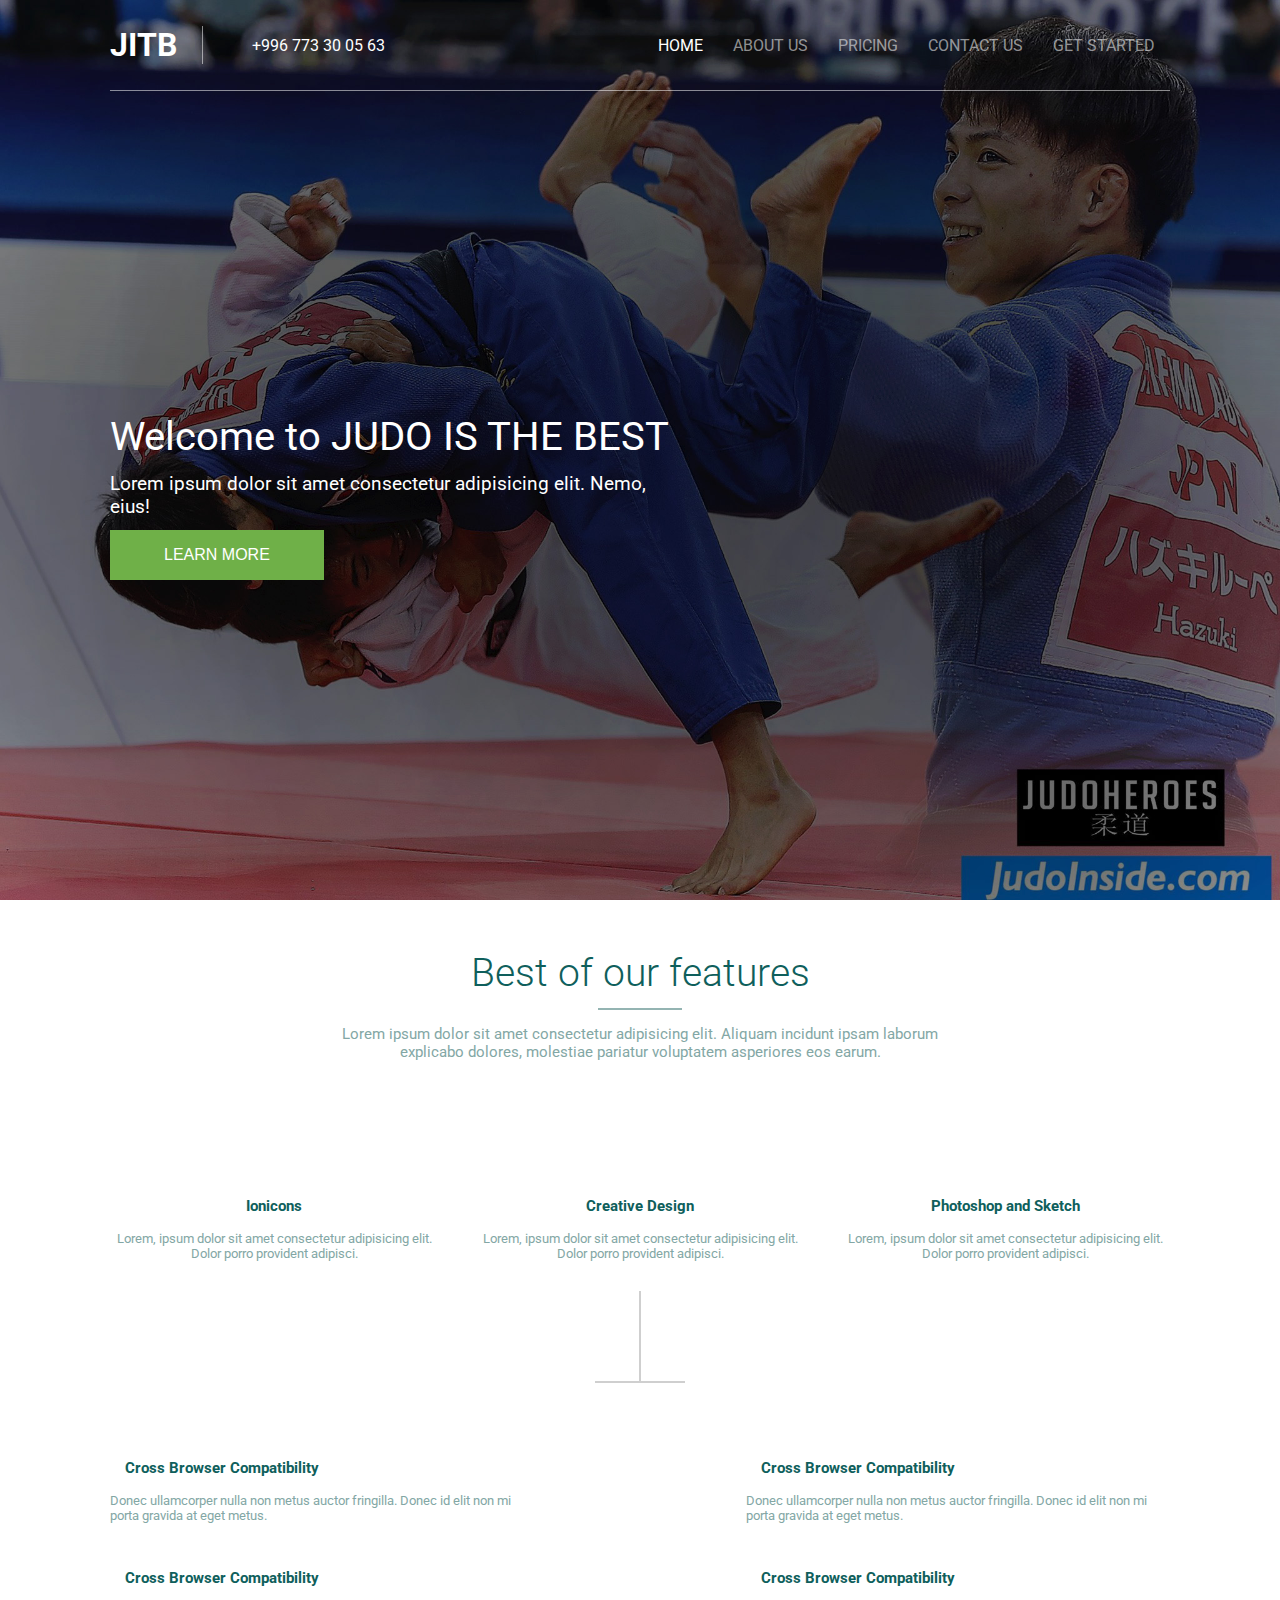
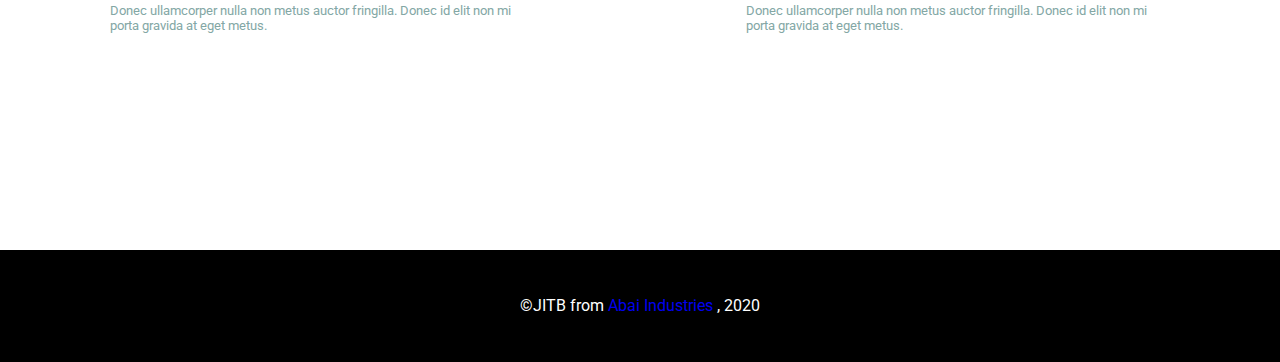
==== Cooperation/index.html @ 3af18074 "Сайт №1" ====
<!DOCTYPE html>
<html lang="en">
<head>
    <meta charset="UTF-8">
    <meta name="viewport" content="width=device-width, initial-scale=1.0">
    <title>Document</title>
    <link rel="stylesheet" href="./style.css">
</head>
<body>
    <div class="header">
      <div class="container">
        <div class="header__nav">
          <div class="header__nav-left">
            <h1 class="nav-logo">JITB</h1>
            <div class="nav-phone__block">
              <i class="nav-phone__icon"></i>
              <span class="nav-phone__number">+996 773 30 05 63</span>
            </div>
          </div>
          <div class="header__nav-right">
            <ul class="menu">
              <li class="menu__item bold">Home</li>
              <li class="menu__item">About us</li>
              <li class="menu__item">Pricing</li>
              <li class="menu__item">Contact us</li>
              <li class="menu__item">Get started</li>
            </ul>
            <div class="burger-menu">
              <div class="line"></div>
              <div class="line"></div>
              <div class="line"></div>
            </div>
          </div>
        </div>
        <div class="header__body">
          <p class="header__body-h1">Welcome to JUDO IS THE BEST</p>
          <p class="header__body-desc">
            Lorem ipsum dolor sit amet consectetur adipisicing elit. Nemo, eius!
          </p>
          <form action="https://www.instagram.com/judo_is_the_best/">
            <button class="header__body-btn">learn more</button>
          </form>
        </div>
      </div>
    </div>

    <div class="main">
      <div class="container">    
        <div class="main-desc">
          <h2 class="main-title">Best of our features</h2>
          <div class="main-title-line"></div>
          <p class="main__desc">
            Lorem ipsum dolor sit amet consectetur adipisicing elit. Aliquam
            incidunt ipsam laborum explicabo dolores, molestiae pariatur
            voluptatem asperiores eos earum.
          </p>
        </div>
        
        <ul class="first-features features">
          <li class="first-features__item">
            <img class="first-features-img" src="../images/services/lonicons.png" alt="">
            <h5>Ionicons</h5>
            <p>
              Lorem, ipsum dolor sit amet consectetur adipisicing elit. 
              Dolor porro provident adipisci.
            </p>
          </li>
          <li class="first-features__item">
            <img class="first-features-img" src="../images/services/creative-design.png" alt="">
            <h5>Creative Design</h5>
            <p>
              Lorem, ipsum dolor sit 
              amet consectetur adipisicing 
              elit. Dolor porro provident 
              adipisci.
            </p>
          </li>
          <li class="first-features__item">
            <img class="first-features-img" src="../images/services/photo-and-sketch.png" alt="">
            <h5>Photoshop and Sketch</h5>
            <p>
              Lorem, ipsum dolor sit 
              amet consectetur adipisicing 
              elit. Dolor porro provident 
              adipisci.
            </p>
          </li>
        </ul>

        <div class="stick">
          <div class="stick-1"></div>
          <div class="stick-2"></div>
        </div>
        
        <ul class="second-features features">
          <li class="second-features__item">
            <div class="second-features-title">
              <img src="../images/services/cross-browser.png" alt="" class="second-features-img">
              <h5>Cross Browser Compatibility</h5>
            </div>
            <p>
              Donec ullamcorper nulla non metus auctor fringilla. Donec id elit non mi porta gravida at eget metus.
            </p>
          </li>
          <li class="second-features__item">
            <div class="second-features-title">
              <img src="../images/services/creative-idea.png" alt="" class="second-features-img">
              <h5>Cross Browser Compatibility</h5>
            </div>
            <p>
              Donec ullamcorper nulla non metus auctor fringilla. Donec id elit non mi porta gravida at eget metus.
            </p>
          </li>
          <li class="second-features__item">
            <div class="second-features-title">
              <img src="../images/services/pixel perfect.png" alt="" class="second-features-img">
              <h5>Cross Browser Compatibility</h5>
            </div>
            <p>
              Donec ullamcorper nulla non metus auctor fringilla. Donec id elit non mi porta gravida at eget metus.
            </p>
          </li>
          <li class="second-features__item">
            <div class="second-features-title">
              <img src="../images/services/free-forever-and-ever.png" alt="" class="second-features-img">
              <h5>Cross Browser Compatibility</h5>
            </div>
            <p>
              Donec ullamcorper nulla non metus auctor fringilla. Donec id elit non mi porta gravida at eget metus.
            </p>
          </li>
        </ul>

      </div>
    </div>

    <div class="footer">
        <p class="footer_text">©JITB from <a  class='sponsor' href="https://www.instagram.com/_abdikarimov_a/">Abai Industries</a> , 2020</p>
    </div>

  </body>
</html>
---- Cooperation/style.css ----
@import url("https://fonts.googleapis.com/css?family=Montserrat:300,400|Roboto:300,400,700&display=swap");

body {
  margin: 0;
  width: 100%;
  font-family: "Roboto", sans-serif;
}

.header {
  background: url(./Photos/главная\ фотк\ а.jpg);
  background-repeat: no-repeat;
  background-size: cover;
  color: #fff;
  height: 100vh;
}

.footer{
    background-color: black;
    height: 7em;
    font-family: "Roboto", sans-serif;
    color: white;
}
.footer_text{
    margin: auto;
    text-align: center;
    height: 7em;
    line-height: 7em;
    overflow: hidden;
    white-space: nowrap;
}
.sponsor{
    text-decoration: none;
}
.container {
  max-width: 1060px;
  margin: 0 auto;
  height: inherit;
}
.header__nav {
  display: flex;
  align-items: center;
  justify-content: space-between;
  border-bottom: 1px solid #ffffff85;
  height: 10%;
}
.header__nav-left {
  display: flex;
  align-items: center;
}
.nav-phone__block {
  display: flex;
  align-items: center;
  margin-right: 25px;
}

.nav-phone__icon {
  background: url(../../images/phone.png) no-repeat;
  padding: 7px;
  background-size: contain;
  margin-right: 10px;
}
.nav-logo {
  text-transform: uppercase;
  padding-right: 25px;
  margin: 0;
  margin-right: 25px;
  border-right: 1px solid #ffffff85;
  cursor: pointer;
}

.menu {
  display: flex;
  margin: 0;
  padding: 0;
  list-style-type: none;
}

.menu__item {
  padding: 10px 15px;
  text-transform: uppercase;
  color: #ffffff8c;
  cursor: pointer;
  transition: 0.2s;
}
.menu__item.bold {
  color: #fff;
}
.menu__item:hover {
  color: #fff;
  background-color: #ffffff4a;
  border-radius: 5px;
}

.header__body {
  display: flex;
  flex-direction: column;
  align-items: flex-start;
  justify-content: center;
  height: 90%;
}
.header__body-h1 {
  font-size: 40px;
  margin: 0;
}
.header__body-desc {
  margin: 12px 0;
  font-size: 19px;
  max-width: 34rem;
}
.header__body-btn {
  background-color: #6fb048;
  border: none;
  padding: 16px 54px;
  font-size: 16px;
  color: #fff;
  text-transform: uppercase;
  cursor: pointer;
}

.main {
  min-height: 100vh;
}
.main-desc {
  max-width: 600px;
  margin: 0 auto;
  text-align: center;
  color: #0f5f5c;
  margin-top: 50px;
}
.main-title {
  font-weight: 300;
  font-size: 39px;
  margin: 0;
}
.main__desc {
  font-size: 15px;
  color: #83a7a5;
}
.main-title-line {
  height: 2px;
  background-color: #94b4b2;
  width: 14%;
  margin: 12px auto;
}

.features{
  display: flex;
  justify-content: space-between;
  flex-wrap: wrap;
  margin: 0;
  padding: 0;
  list-style: none;
}
.features h5{
  color: #0f5f5c;
  margin: 16px 0;
  font-size: 15px;
}
.features p{
  color: #83a7a5;
  margin: 0;
  font-size: 13px;
}

.first-features {
  margin: 75px 0 0 0;
}
.first-features__item{
  width: 31%;
  display: flex;
  flex-direction: column;
  align-items: center;
  text-align: center;
}
.first-features-img {
  height: 45px;
}

.stick {
  display: flex;
  align-items: center;
  flex-direction: column;
  margin: 30px 0 0 0;
}

.stick-1 {
  width: 2px;
  height: 90px;
  background-color: #00000030;
}

.stick-2 {
  width: 90px;
  height: 2px;
  background-color: #00000030;
}

.second-features {
  margin: 30px 0 100px 0;
}

.second-features__item{
  width: 40%;
  margin-top: 30px;
}

.second-features-title {
  display: flex;
  align-items: center;
}

.second-features-img {
  height: 32px;
  margin-right: 15px;
}

@media screen and (max-width: 1060px){
  .container{
    padding: 0 50px;
  }
}

@media screen and (max-width: 993px){
  .menu{
    display: none;
  }
  .burger-menu{
    width: 50px;
    height: 40px;
  }
  .line{
    width: 30px;
    height: 5px;
    margin: 5px;
    border-radius: 5px;
    background-color: #fff;
  }
}

@media screen and (max-width: 768px){
  .features {
    flex-direction: column;
    align-items: center;
  }

  .second-features__item, .first-features__item {
    width: 100%;
    padding-top: 20px;
  }

  .stick {
    display: none;
  }
}
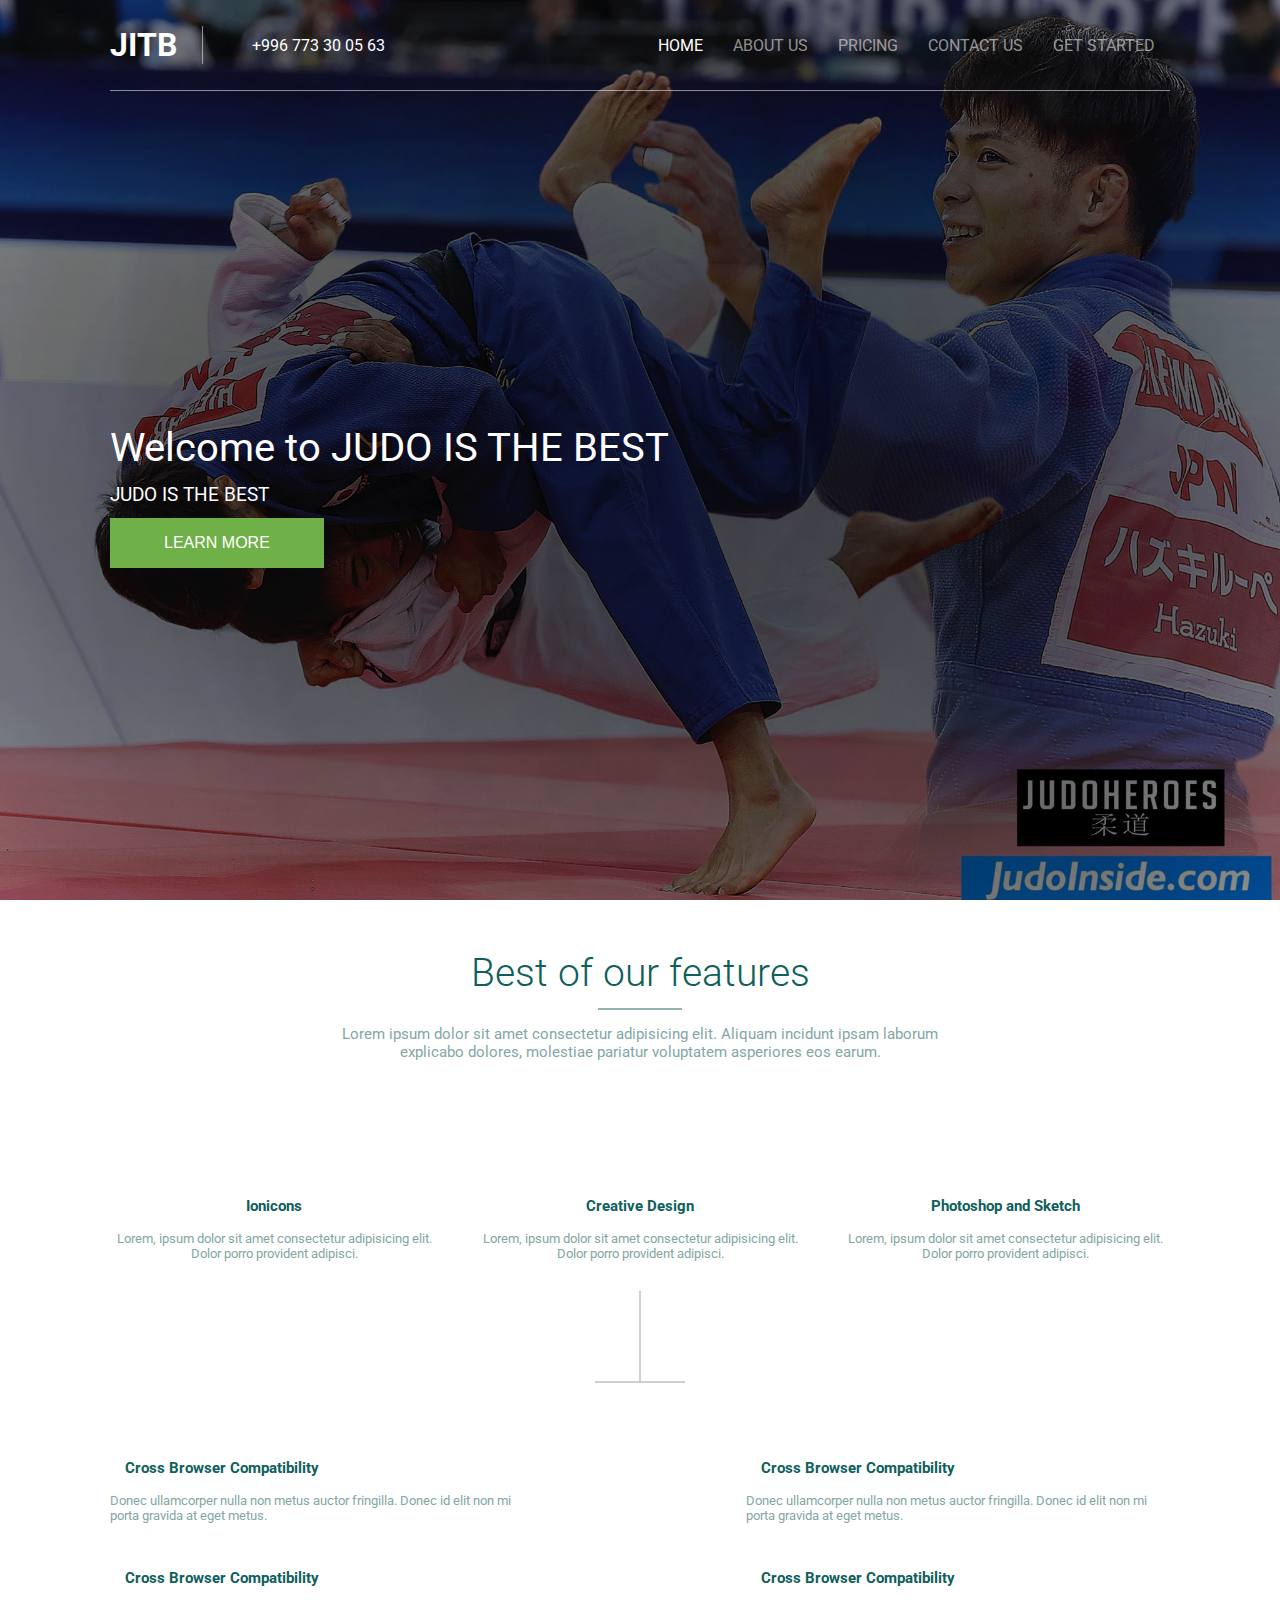
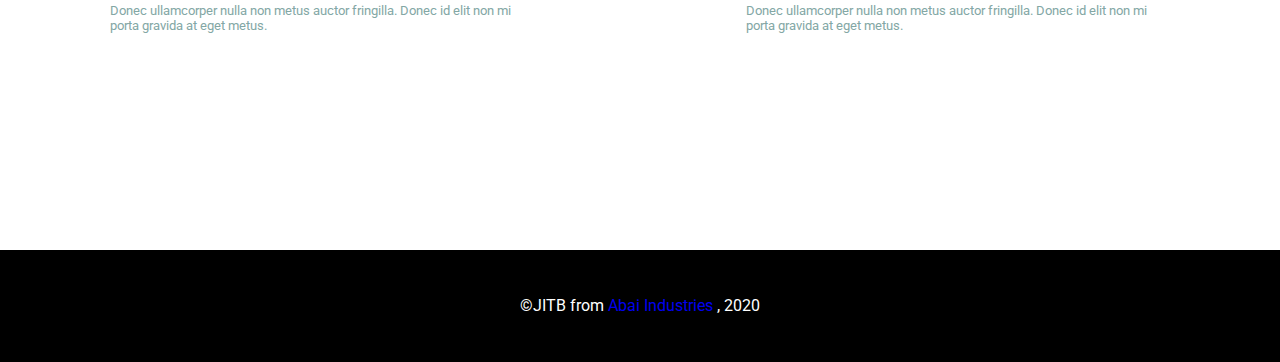
==== commit 7d54e26e: "Add files via upload" ====
--- a/Cooperation/index.html
+++ b/Cooperation/index.html
@@ -5,8 +5,10 @@
     <meta name="viewport" content="width=device-width, initial-scale=1.0">
     <title>Document</title>
     <link rel="stylesheet" href="./style.css">
+    <script src="//code.jivosite.com/widget/zwrpDjBnbR" async></script>
 </head>
 <body>
+    <div class="progress"></div>
     <div class="header">
       <div class="container">
         <div class="header__nav">
@@ -35,7 +37,7 @@
         <div class="header__body">
           <p class="header__body-h1">Welcome to JUDO IS THE BEST</p>
           <p class="header__body-desc">
-            Lorem ipsum dolor sit amet consectetur adipisicing elit. Nemo, eius!
+            JUDO IS THE BEST
           </p>
           <form action="https://www.instagram.com/judo_is_the_best/">
             <button class="header__body-btn">learn more</button>
@@ -138,5 +140,10 @@
         <p class="footer_text">©JITB from <a  class='sponsor' href="https://www.instagram.com/_abdikarimov_a/">Abai Industries</a> , 2020</p>
     </div>
 
+
+
+
+    <script src="./script.js"></script>
+
   </body>
 </html>--- a/Cooperation/style.css
+++ b/Cooperation/style.css
@@ -251,4 +251,13 @@
   .stick {
     display: none;
   }
+}
+
+.progress{
+  position: fixed;
+  left: 0;
+  top: 0;
+  width: 0%;
+  height: 6px;
+  background-color: tomato;
 }